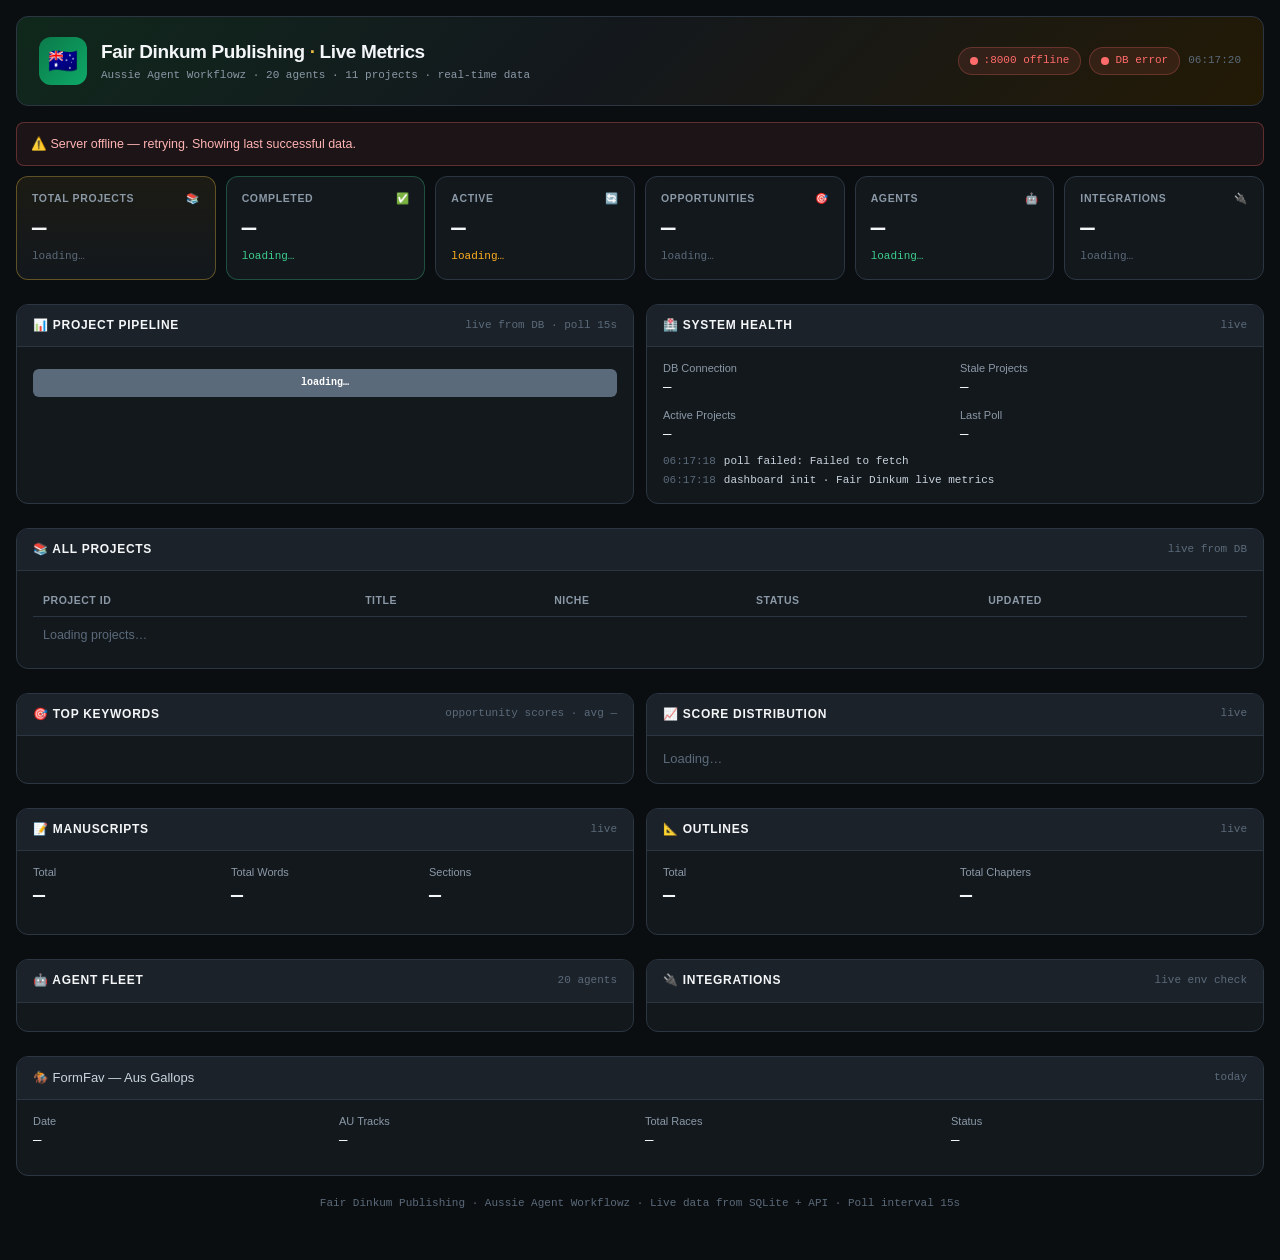
==== dashboard.html @ 92572b6a "Add live metrics dashboard with /metrics/* API endpoints - New app/services/metrics.py — queries SQL" ====
<!DOCTYPE html>
<html lang="en">
<head>
<meta charset="UTF-8">
<meta name="viewport" content="width=device-width, initial-scale=1.0">
<title>Fair Dinkum Publishing — Live Metrics Dashboard</title>
<style>
:root{
  --bg0:#0b0e11;--bg1:#13181d;--bg2:#1b222a;--bg3:#242e38;
  --border:#2b3642;--border2:#3b4a5a;
  --t0:#f4f6f8;--t1:#c9d3dc;--t2:#8b99a7;--t3:#5b6a7a;
  --gold:#e8b93e;--gold-dim:#b8912f;--green:#3ecf8e;--fair:#0b7a4a;
  --blue:#5aa9ff;--purple:#a78bfa;--cyan:#3ed6d2;--red:#ff6b6b;--amber:#ffb020;
  --r:8px;--rl:12px;--mono:'JetBrains Mono',ui-monospace,SFMono-Regular,Menlo,monospace;
  --sans:'Inter',-apple-system,'Segoe UI',sans-serif;
}
*{margin:0;padding:0;box-sizing:border-box}
body{font-family:var(--sans);background:var(--bg0);color:var(--t1);font-size:13px;line-height:1.45;min-height:100vh}
.app{max-width:1280px;margin:0 auto;padding:0 16px 48px}

/* Hero */
.hero{border:1px solid var(--border);border-radius:var(--rl);background:linear-gradient(135deg,#10281c 0%,var(--bg1) 45%,#231a05 100%);padding:20px 22px;margin:16px 0;display:flex;gap:18px;align-items:center;justify-content:space-between;flex-wrap:wrap}
.brand{display:flex;gap:14px;align-items:center}
.logo{width:48px;height:48px;border-radius:12px;background:linear-gradient(135deg,var(--fair),#0ea968);display:flex;align-items:center;justify-content:center;font-size:24px;font-weight:800;color:#fff}
.brand h1{font-size:19px;color:var(--t0);letter-spacing:-.02em}
.brand h1 span{color:var(--gold)}
.sub{font-family:var(--mono);font-size:11px;color:var(--t2);margin-top:3px}
.badges{display:flex;gap:8px;flex-wrap:wrap;align-items:center}
.pill{display:inline-flex;align-items:center;gap:6px;padding:5px 11px;border-radius:20px;font-family:var(--mono);font-size:11px;border:1px solid var(--border)}
.pill.ok{background:rgba(62,207,142,.1);color:var(--green);border-color:rgba(62,207,142,.25)}
.pill.bad{background:rgba(255,107,107,.1);color:var(--red);border-color:rgba(255,107,107,.25)}
.pill.warn{background:rgba(255,176,32,.1);color:var(--amber);border-color:rgba(255,176,32,.25)}
.pill.info{background:rgba(90,169,255,.1);color:var(--blue);border-color:rgba(90,169,255,.25)}
.dot{width:8px;height:8px;border-radius:50%;background:currentColor;animation:pulse 2s infinite}
@keyframes pulse{0%,100%{opacity:1}50%{opacity:.4}}
.clock{font-family:var(--mono);font-size:11px;color:var(--t3)}

/* Cards */
.grid-kpi{display:grid;grid-template-columns:repeat(6,1fr);gap:10px;margin-bottom:12px}
.grid-kpi.four{grid-template-columns:repeat(4,1fr)}
.grid-kpi.three{grid-template-columns:repeat(3,1fr)}
@media(max-width:1100px){.grid-kpi{grid-template-columns:repeat(3,1fr)}.grid-kpi.four{grid-template-columns:repeat(2,1fr)}}
@media(max-width:640px){.grid-kpi,.grid-kpi.four,.grid-kpi.three{grid-template-columns:repeat(2,1fr)}}
.card{background:var(--bg1);border:1px solid var(--border);border-radius:var(--rl);padding:14px 15px;transition:border-color .15s;position:relative;overflow:hidden}
.card:hover{border-color:var(--border2)}
.card .lbl{font-size:10.5px;text-transform:uppercase;letter-spacing:.06em;color:var(--t2);font-weight:600;display:flex;justify-content:space-between;align-items:center;gap:6px}
.card .val{font-family:var(--mono);font-size:24px;font-weight:700;color:var(--t0);margin:6px 0 2px;letter-spacing:-.02em}
.card .val small{font-size:12px;color:var(--t2);font-weight:400}
.card .note{font-family:var(--mono);font-size:11px;color:var(--t3)}
.card .note.good{color:var(--green)}.card .note.warn{color:var(--amber)}.card .note.err{color:var(--red)}
.card.gold{border-color:rgba(232,185,62,.35);background:linear-gradient(180deg,rgba(232,185,62,.08),var(--bg1))}
.card.green{border-color:rgba(62,207,142,.3)}

/* Pipeline bar */
.pipe{display:flex;height:28px;border-radius:6px;overflow:hidden;margin-top:8px;gap:2px}
.pipe span{display:flex;align-items:center;justify-content:center;font-family:var(--mono);font-size:10px;font-weight:700;color:#fff;min-width:30px;transition:width .5s}
.pipe .completed{background:var(--green)}
.pipe .writing{background:var(--blue)}
.pipe .editing{background:var(--purple)}
.pipe .production{background:var(--cyan)}
.pipe .draft{background:var(--t3)}
.pipe .researching{background:var(--amber)}
.pipe .outlining{background:var(--gold)}

/* Sections */
.section{background:var(--bg1);border:1px solid var(--border);border-radius:var(--rl);margin:12px 0;overflow:hidden}
.shead{display:flex;justify-content:space-between;align-items:center;padding:12px 16px;background:var(--bg2);border-bottom:1px solid var(--border);flex-wrap:wrap;gap:8px}
.stitle{font-size:12px;font-weight:700;text-transform:uppercase;letter-spacing:.06em;color:var(--t0)}
.smeta{font-family:var(--mono);font-size:11px;color:var(--t3)}
.sbody{padding:14px 16px}
.two{display:grid;grid-template-columns:1fr 1fr;gap:12px}
@media(max-width:900px){.two{grid-template-columns:1fr}}

/* Tables */
table{width:100%;border-collapse:collapse;font-size:12.5px}
th{text-align:left;font-size:10.5px;text-transform:uppercase;letter-spacing:.05em;color:var(--t2);padding:8px 10px;border-bottom:1px solid var(--border);font-weight:600}
td{padding:9px 10px;border-bottom:1px solid rgba(255,255,255,.04);vertical-align:top}
tr:last-child td{border-bottom:none}
tr:hover td{background:rgba(255,255,255,.015)}
.mono{font-family:var(--mono);font-size:11.5px}
.tag{font-family:var(--mono);font-size:10px;padding:2px 7px;border-radius:5px;background:var(--bg3);border:1px solid var(--border);color:var(--t1);white-space:nowrap}
.tag.live{background:rgba(62,207,142,.12);color:var(--green);border-color:rgba(62,207,142,.3)}
.tag.active{background:rgba(62,207,142,.12);color:var(--green);border-color:rgba(62,207,142,.3)}
.tag.warn{background:rgba(255,176,32,.12);color:var(--amber);border-color:rgba(255,176,32,.3)}
.tag.err{background:rgba(255,107,107,.12);color:var(--red);border-color:rgba(255,107,107,.3)}
.tag.stub{background:rgba(139,153,167,.12);color:var(--t2)}

/* Banners */
.banner{border-radius:var(--r);padding:12px 14px;font-size:12.5px;margin-bottom:10px;border:1px solid}
.banner.warn{background:rgba(255,176,32,.07);border-color:rgba(255,176,32,.3);color:#ffd98a}
.banner.err{background:rgba(255,107,107,.07);border-color:rgba(255,107,107,.3);color:#ffb3b3}
.banner.ok{background:rgba(62,207,142,.07);border-color:rgba(62,207,142,.3);color:#9df0c6}
.banner.info{background:rgba(90,169,255,.07);border-color:rgba(90,169,255,.3);color:#b7d6ff}

/* Agent grid */
.agents{display:grid;grid-template-columns:repeat(auto-fill,minmax(200px,1fr));gap:8px}
.agent{background:var(--bg2);border:1px solid var(--border);border-radius:var(--r);padding:10px 12px;display:flex;align-items:center;gap:10px}
.agent .dot{width:8px;height:8px;border-radius:50%;flex-shrink:0}
.agent .info b{font-size:12px;color:var(--t0);display:block;font-weight:600}
.agent .info span{font-family:var(--mono);font-size:10px;color:var(--t3)}

/* Integrations */
.integ{display:grid;grid-template-columns:repeat(auto-fill,minmax(140px,1fr));gap:8px}
.chip{background:var(--bg2);border:1px solid var(--border);border-radius:var(--r);padding:9px 11px;display:flex;gap:9px;align-items:center}
.chip .ic{font-size:16px}.chip b{font-size:12px;color:var(--t0);display:block;font-weight:600}
.chip span{font-family:var(--mono);font-size:10px}
.chip.ok span{color:var(--green)}
.chip.bad span{color:var(--red)}

/* Score bars */
.score-bar{height:6px;background:var(--bg3);border-radius:3px;overflow:hidden;margin-top:4px}
.score-bar i{display:block;height:100%;border-radius:3px;background:var(--green)}
.score-bar i.mid{background:var(--amber)}.score-bar i.hi{background:var(--red)}

/* Log */
.log{font-family:var(--mono);font-size:11px;max-height:170px;overflow-y:auto;display:flex;flex-direction:column;gap:3px}
.log div{display:flex;gap:8px}.log .lt{color:var(--t3)}

footer{margin-top:18px;font-family:var(--mono);font-size:11px;color:var(--t3);text-align:center;line-height:1.7}
::-webkit-scrollbar{width:6px;height:6px}::-webkit-scrollbar-thumb{background:var(--border);border-radius:3px}
</style>
</head>
<body>
<div class="app">

<div class="hero">
  <div class="brand">
    <div class="logo">🇦🇺</div>
    <div>
      <h1>Fair Dinkum Publishing <span>·</span> Live Metrics</h1>
      <div class="sub">Aussie Agent Workflowz · 20 agents · 11 projects · real-time data</div>
    </div>
  </div>
  <div class="badges">
    <span id="pill8000" class="pill bad"><span class="dot"></span><span>:8000 connecting…</span></span>
    <span id="pillDB" class="pill bad"><span class="dot"></span><span>DB checking…</span></span>
    <span class="clock" id="clock">--:--:--</span>
  </div>
</div>

<div id="offlineBanner" class="banner err" style="display:none">⚠️ Server offline — retrying. Showing last successful data.</div>

<!-- KPI Row -->
<div class="grid-kpi">
  <div class="card gold">
    <div class="lbl">Total Projects <span>📚</span></div>
    <div class="val" id="kProjects">—</div>
    <div class="note" id="kProjectsN">loading…</div>
  </div>
  <div class="card green">
    <div class="lbl">Completed <span>✅</span></div>
    <div class="val" id="kCompleted">—</div>
    <div class="note good" id="kCompletedN">loading…</div>
  </div>
  <div class="card">
    <div class="lbl">Active <span>🔄</span></div>
    <div class="val" id="kActive">—</div>
    <div class="note warn" id="kActiveN">loading…</div>
  </div>
  <div class="card">
    <div class="lbl">Opportunities <span>🎯</span></div>
    <div class="val" id="kOpps">—</div>
    <div class="note" id="kOppsN">loading…</div>
  </div>
  <div class="card">
    <div class="lbl">Agents <span>🤖</span></div>
    <div class="val" id="kAgents">—</div>
    <div class="note good" id="kAgentsN">loading…</div>
  </div>
  <div class="card">
    <div class="lbl">Integrations <span>🔌</span></div>
    <div class="val" id="kInteg">—</div>
    <div class="note" id="kIntegN">loading…</div>
  </div>
</div>

<!-- Pipeline + Health -->
<div class="two">
  <div class="section">
    <div class="shead"><span class="stitle">📊 Project Pipeline</span><span class="smeta" id="pipeMeta">live from DB · poll 15s</span></div>
    <div class="sbody">
      <div class="pipe" id="pipeline"><span style="background:var(--t3);flex:1">loading…</span></div>
      <div style="margin-top:10px;font-family:var(--mono);font-size:11px;color:var(--t3)" id="pipelineLegend"></div>
    </div>
  </div>
  <div class="section">
    <div class="shead"><span class="stitle">🏥 System Health</span><span class="smeta" id="healthMeta">live</span></div>
    <div class="sbody">
      <div id="healthGrid" style="display:grid;grid-template-columns:1fr 1fr;gap:10px">
        <div><div style="font-size:11px;color:var(--t2)">DB Connection</div><div style="font-family:var(--mono);font-size:14px;color:var(--t0)" id="hDb">—</div></div>
        <div><div style="font-size:11px;color:var(--t2)">Stale Projects</div><div style="font-family:var(--mono);font-size:14px;color:var(--t0)" id="hStale">—</div></div>
        <div><div style="font-size:11px;color:var(--t2)">Active Projects</div><div style="font-family:var(--mono);font-size:14px;color:var(--t0)" id="hActive">—</div></div>
        <div><div style="font-size:11px;color:var(--t2)">Last Poll</div><div style="font-family:var(--mono);font-size:14px;color:var(--t0)" id="hLast">—</div></div>
      </div>
      <div class="log" id="sysLog" style="margin-top:10px"></div>
    </div>
  </div>
</div>

<!-- Projects Table -->
<div class="section">
  <div class="shead"><span class="stitle">📚 All Projects</span><span class="smeta" id="projMeta">live from DB</span></div>
  <div class="sbody" style="overflow-x:auto">
    <table>
      <thead><tr><th>Project ID</th><th>Title</th><th>Niche</th><th>Status</th><th>Updated</th></tr></thead>
      <tbody id="projectsBody"><tr><td colspan="5" style="color:var(--t3)">Loading projects…</td></tr></tbody>
    </table>
  </div>
</div>

<!-- Opportunities -->
<div class="two">
  <div class="section">
    <div class="shead"><span class="stitle">🎯 Top Keywords</span><span class="smeta">opportunity scores · avg <span id="oppAvg">—</span></span></div>
    <div class="sbody">
      <div id="oppBars"></div>
    </div>
  </div>
  <div class="section">
    <div class="shead"><span class="stitle">📈 Score Distribution</span><span class="smeta" id="distMeta">live</span></div>
    <div class="sbody">
      <div id="scoreDist" style="display:flex;flex-direction:column;gap:8px">
        <div style="color:var(--t3)">Loading…</div>
      </div>
    </div>
  </div>
</div>

<!-- Manuscripts + Outlines -->
<div class="two">
  <div class="section">
    <div class="shead"><span class="stitle">📝 Manuscripts</span><span class="smeta" id="mssMeta">live</span></div>
    <div class="sbody">
      <div style="display:grid;grid-template-columns:1fr 1fr 1fr;gap:10px;margin-bottom:10px">
        <div><div style="font-size:11px;color:var(--t2)">Total</div><div style="font-family:var(--mono);font-size:20px;font-weight:700;color:var(--t0)" id="mssTotal">—</div></div>
        <div><div style="font-size:11px;color:var(--t2)">Total Words</div><div style="font-family:var(--mono);font-size:20px;font-weight:700;color:var(--t0)" id="mssWords">—</div></div>
        <div><div style="font-size:11px;color:var(--t2)">Sections</div><div style="font-family:var(--mono);font-size:20px;font-weight:700;color:var(--t0)" id="mssSections">—</div></div>
      </div>
    </div>
  </div>
  <div class="section">
    <div class="shead"><span class="stitle">📐 Outlines</span><span class="smeta" id="outMeta">live</span></div>
    <div class="sbody">
      <div style="display:grid;grid-template-columns:1fr 1fr;gap:10px;margin-bottom:10px">
        <div><div style="font-size:11px;color:var(--t2)">Total</div><div style="font-family:var(--mono);font-size:20px;font-weight:700;color:var(--t0)" id="outTotal">—</div></div>
        <div><div style="font-size:11px;color:var(--t2)">Total Chapters</div><div style="font-family:var(--mono);font-size:20px;font-weight:700;color:var(--t0)" id="outChapters">—</div></div>
      </div>
    </div>
  </div>
</div>

<!-- Agents + Integrations -->
<div class="two">
  <div class="section">
    <div class="shead"><span class="stitle">🤖 Agent Fleet</span><span class="smeta" id="agentMeta">20 agents</span></div>
    <div class="sbody"><div class="agents" id="agentGrid"></div></div>
  </div>
  <div class="section">
    <div class="shead"><span class="stitle">🔌 Integrations</span><span class="smeta" id="intMeta">live env check</span></div>
    <div class="sbody"><div class="integ" id="integGrid"></div></div>
  </div>
</div>

<!-- FormFav -->
<div class="section">
  <div class="shead"><span class="sttitle">🏇 FormFav — Aus Gallops</span><span class="smeta" id="ffMeta">today</span></div>
  <div class="sbody">
    <div style="display:grid;grid-template-columns:repeat(4,1fr);gap:10px">
      <div><div style="font-size:11px;color:var(--t2)">Date</div><div style="font-family:var(--mono);font-size:14px;color:var(--t0)" id="ffDate">—</div></div>
      <div><div style="font-size:11px;color:var(--t2)">AU Tracks</div><div style="font-family:var(--mono);font-size:14px;color:var(--t0)" id="ffTracks">—</div></div>
      <div><div style="font-size:11px;color:var(--t2)">Total Races</div><div style="font-family:var(--mono);font-size:14px;color:var(--t0)" id="ffRaces">—</div></div>
      <div><div style="font-size:11px;color:var(--t2)">Status</div><div style="font-family:var(--mono);font-size:14px;color:var(--t0)" id="ffStatus">—</div></div>
    </div>
    <div id="ffTracksList" style="margin-top:10px;font-family:var(--mono);font-size:11px;color:var(--t3)"></div>
  </div>
</div>

<footer>Fair Dinkum Publishing · Aussie Agent Workflowz · Live data from SQLite + API · Poll interval 15s</footer>
</div>

<script>
const POLL_MS = 15000;
const API = 'http://localhost:8000';
let summary = null;
const $ = id => document.getElementById(id);
const log = m => {
  const el = $('sysLog');
  const t = new Date().toTimeString().slice(0,8);
  const d = document.createElement('div');
  d.innerHTML = `<span class="lt">${t}</span><span>${m}</span>`;
  el.prepend(d);
  while (el.children.length > 30) el.lastChild.remove();
};

function tick() { $('clock').textContent = new Date().toTimeString().slice(0,8); }
setInterval(tick, 1000); tick();

function setPill(id, ok, txt) {
  const e = $(id);
  e.className = 'pill ' + (ok ? 'ok' : 'bad');
  e.innerHTML = '<span class="dot"></span><span>' + txt + '</span>';
}

async function jget(path, ms = 5000) {
  const c = new AbortController();
  const t = setTimeout(() => c.abort(), ms);
  try {
    const r = await fetch(API + path, { signal: c.signal });
    clearTimeout(t);
    if (!r.ok) throw new Error(r.status);
    return await r.json();
  } catch(e) { clearTimeout(t); throw e; }
}

async function refreshSummary() {
  try {
    summary = await jget('/metrics/summary');
    setPill('pill8000', true, ':8000 live');
    $('offlineBanner').style.display = 'none';
    renderAll(summary);
    log('summary poll ok');
  } catch(e) {
    setPill('pill8000', false, ':8000 offline');
    $('offlineBanner').style.display = 'block';
    log('poll failed: ' + e.message);
  }
}

async function refreshHealth() {
  try {
    const h = await jget('/metrics/health-workflow');
    $('hActive').textContent = h.active_projects;
    $('hStale').textContent = h.stale_projects;
    $('hLast').textContent = new Date().toLocaleTimeString();
    setPill('pillDB', true, 'DB connected');
  } catch(e) {
    setPill('pillDB', false, 'DB error');
  }
}

function renderAll(s) {
  const p = s.projects;
  const o = s.opportunities;
  const a = s.agents;
  const i = s.integrations;
  const f = s.formfav;
  const m = s.manuscripts;
  const ol = s.outlines;
  const h = s.health;

  // KPIs
  $('kProjects').textContent = p.total;
  $('kProjectsN').textContent = p.total + ' projects in pipeline';

  const completed = (p.stages.COMPLETED || {}).count || 0;
  const writing = (p.stages.WRITING || {}).count || 0;
  $('kCompleted').textContent = completed;
  $('kCompletedN').textContent = ((p.stages.COMPLETED||{}).pct||0) + '% complete';
  $('kActive').textContent = h.active_projects;
  $('kActiveN').textContent = h.stale_projects + ' stale (>7d)';

  $('kOpps').textContent = o.total;
  $('kOppsN').textContent = o.unique_keywords + ' unique keywords';

  $('kAgents').textContent = a.active;
  $('kAgentsN').textContent = a.total + ' registered';

  $('kInteg').textContent = i.configured + '/' + i.total;
  $('kIntegN').textContent = i.pct + '% configured';

  // Pipeline bar
  const stages = p.stages;
  const total = p.total || 1;
  const colors = { COMPLETED:'completed', WRITING:'writing', EDITING:'editing', PRODUCTION:'production', DRAFT:'draft', RESEARCHING:'researching', OUTLINING:'outlining' };
  let pipe = '';
  let legend = '';
  for (const [stage, data] of Object.entries(stages)) {
    const pct = (data.count / total * 100).toFixed(1);
    const cls = colors[stage.toLowerCase()] || 'draft';
    pipe += `<span class="${cls}" style="width:${pct}%" title="${stage}: ${data.count}">${data.count}</span>`;
    legend += `<span style="margin-right:12px"><span style="display:inline-block;width:10px;height:10px;border-radius:2px;background:var(--${cls==='completed'?'green':cls==='writing'?'blue':cls==='editing'?'purple':cls==='production'?'cyan':cls==='researching'?'amber':cls==='outlining'?'gold':'t3'});margin-right:4px"></span>${stage}: ${data.count} (${pct}%)</span>`;
  }
  $('pipeline').innerHTML = pipe;
  $('pipelineLegend').innerHTML = legend;

  // Health
  $('hActive').textContent = h.active_projects;
  $('hStale').textContent = h.stale_projects;

  // Projects table
  const projects = s.projects_list || [];
  if (projects.length) {
    $('projectsBody').innerHTML = projects.slice(0, 20).map(p => {
      const statusCls = p.status === 'COMPLETED' ? 'live' : p.status === 'WRITING' ? 'warn' : 'stub';
      return `<tr><td class="mono">${p.id.slice(0,14)}…</td><td><b>${esc(p.title)}</b></td><td class="mono">${esc(p.niche)}</td><td><span class="tag ${statusCls}">● ${p.status}</span></td><td class="mono">${p.updated_at ? p.updated_at.slice(0,16) : '—'}</td></tr>`;
    }).join('');
  }

  // Opportunities
  if (o.top_keywords && o.top_keywords.length) {
    const maxScore = Math.max(...o.top_keywords.map(k => k.score), 1);
    $('oppBars').innerHTML = o.top_keywords.map(k => {
      const pct = (k.score / maxScore * 100).toFixed(0);
      return `<div style="margin-bottom:6px"><div style="display:flex;justify-content:space-between;font-family:var(--mono);font-size:11px;margin-bottom:2px"><span>${esc(k.keyword)}</span><span>${k.score.toFixed(1)}</span></div><div class="score-bar"><i style="width:${pct}%"></i></div></div>`;
    }).join('');
  }
  $('oppAvg').textContent = o.avg_score ? o.avg_score.toFixed(1) : '—';

  // Score dist
  const dist = o.score_dist || {};
  const distTotal = (dist.high||0) + (dist.medium||0) + (dist.low||0) || 1;
  $('scoreDist').innerHTML = `
    <div><div style="display:flex;justify-content:space-between;font-size:11px"><span style="color:var(--green)">High (70+)</span><span style="font-family:var(--mono)">${dist.high||0}</span></div><div class="score-bar"><i style="width:${(dist.high||0)/distTotal*100}%"></i></div></div>
    <div><div style="display:flex;justify-content:space-between;font-size:11px"><span style="color:var(--amber)">Medium (40-69)</span><span style="font-family:var(--mono)">${dist.medium||0}</span></div><div class="score-bar"><i class="mid" style="width:${(dist.medium||0)/distTotal*100}%"></i></div></div>
    <div><div style="display:flex;justify-content:space-between;font-size:11px"><span style="color:var(--red)">Low (&lt;40)</span><span style="font-family:var(--mono)">${dist.low||0}</span></div><div class="score-bar"><i class="hi" style="width:${(dist.low||0)/distTotal*100}%"></i></div></div>
  `;

  // Manuscripts
  $('mssTotal').textContent = m.total_manuscripts;
  $('mssWords').textContent = (m.total_words || 0).toLocaleString();
  $('mssSections').textContent = m.total_sections;

  // Outlines
  $('outTotal').textContent = ol.total_outlines;
  $('outChapters').textContent = ol.total_chapters;

  // Agents
  $('agentGrid').innerHTML = a.agents.map(ag =>
    `<div class="agent"><div class="dot" style="background:var(--green)"></div><div class="info"><b>${esc(ag.name)}</b><span>${esc(ag.desc)}</span></div></div>`
  ).join('');

  // Integrations
  const ic = { Gmail:'📧', 'Google Drive':'📄', Airtable:'🗄️', Stripe:'💳', Gumroad:'🛍️', GitHub:'🐙', Obsidian:'💎', Commasio:'🔗', FormFav:'🏇', Ollama:'🦙', Square:'⬛', Reddit:'👽' };
  $('integGrid').innerHTML = Object.entries(i.integrations).map(([name, ok]) =>
    `<div class="chip ${ok?'ok':'bad'}"><span class="ic">${ic[name]||'📦'}</span><div><b>${name}</b><span>${ok?'● active':'○ not set'}</span></div></div>`
  ).join('');

  // FormFav
  $('ffDate').textContent = f.date;
  $('ffTracks').textContent = f.au_tracks;
  $('ffRaces').textContent = f.total_races;
  $('ffStatus').textContent = f.fetched ? 'fetched' : 'not yet';
  $('ffTracksList').textContent = f.tracks && f.tracks.length ? 'Tracks: ' + f.tracks.join(', ') : 'No data — run formfav fetch';
}

function esc(s) { const d = document.createElement('div'); d.textContent = String(s); return d.innerHTML; }

(async function init() {
  log('dashboard init · Fair Dinkum live metrics');
  await refreshSummary();
  await refreshHealth();
  setInterval(refreshSummary, POLL_MS);
  setInterval(refreshHealth, POLL_MS * 2);
})();
</script>
</body>
</html>
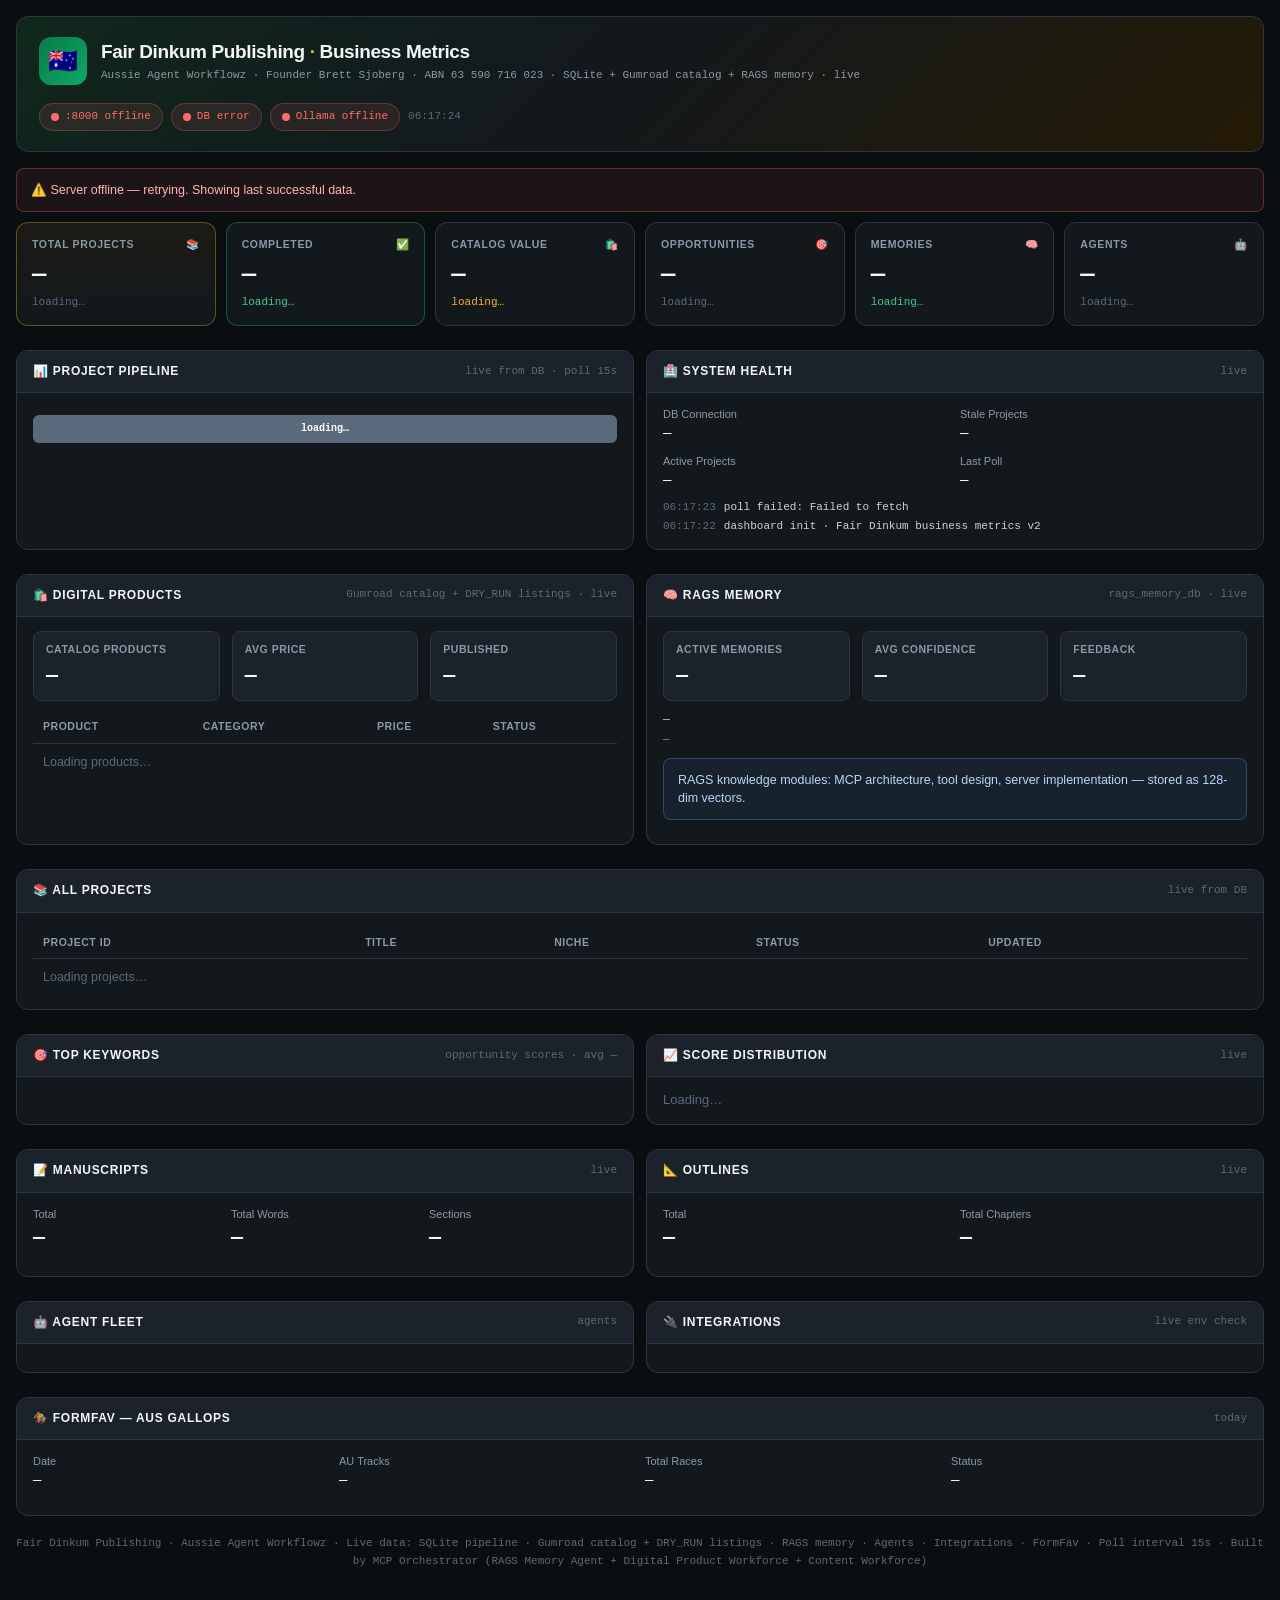
==== commit 80042c86: "Add blog: 3 posts, about page, RSS feed, CSS" ====
--- a/dashboard.html
+++ b/dashboard.html
@@ -3,19 +3,20 @@
 <head>
 <meta charset="UTF-8">
 <meta name="viewport" content="width=device-width, initial-scale=1.0">
-<title>Fair Dinkum Publishing — Live Metrics Dashboard</title>
+<title>Fair Dinkum Publishing — Business Metrics Dashboard</title>
 <style>
 :root{
   --bg0:#0b0e11;--bg1:#13181d;--bg2:#1b222a;--bg3:#242e38;
   --border:#2b3642;--border2:#3b4a5a;
   --t0:#f4f6f8;--t1:#c9d3dc;--t2:#8b99a7;--t3:#5b6a7a;
-  --gold:#e8b93e;--gold-dim:#b8912f;--green:#3ecf8e;--fair:#0b7a4a;
+  --gold:#e8b93e;--green:#3ecf8e;--fair:#0b7a4a;
   --blue:#5aa9ff;--purple:#a78bfa;--cyan:#3ed6d2;--red:#ff6b6b;--amber:#ffb020;
   --r:8px;--rl:12px;--mono:'JetBrains Mono',ui-monospace,SFMono-Regular,Menlo,monospace;
   --sans:'Inter',-apple-system,'Segoe UI',sans-serif;
 }
 *{margin:0;padding:0;box-sizing:border-box}
 body{font-family:var(--sans);background:var(--bg0);color:var(--t1);font-size:13px;line-height:1.45;min-height:100vh}
+a{color:var(--gold)}
 .app{max-width:1280px;margin:0 auto;padding:0 16px 48px}
 
 /* Hero */
@@ -30,7 +31,6 @@
 .pill.ok{background:rgba(62,207,142,.1);color:var(--green);border-color:rgba(62,207,142,.25)}
 .pill.bad{background:rgba(255,107,107,.1);color:var(--red);border-color:rgba(255,107,107,.25)}
 .pill.warn{background:rgba(255,176,32,.1);color:var(--amber);border-color:rgba(255,176,32,.25)}
-.pill.info{background:rgba(90,169,255,.1);color:var(--blue);border-color:rgba(90,169,255,.25)}
 .dot{width:8px;height:8px;border-radius:50%;background:currentColor;animation:pulse 2s infinite}
 @keyframes pulse{0%,100%{opacity:1}50%{opacity:.4}}
 .clock{font-family:var(--mono);font-size:11px;color:var(--t3)}
@@ -38,10 +38,8 @@
 /* Cards */
 .grid-kpi{display:grid;grid-template-columns:repeat(6,1fr);gap:10px;margin-bottom:12px}
 .grid-kpi.four{grid-template-columns:repeat(4,1fr)}
-.grid-kpi.three{grid-template-columns:repeat(3,1fr)}
-@media(max-width:1100px){.grid-kpi{grid-template-columns:repeat(3,1fr)}.grid-kpi.four{grid-template-columns:repeat(2,1fr)}}
-@media(max-width:640px){.grid-kpi,.grid-kpi.four,.grid-kpi.three{grid-template-columns:repeat(2,1fr)}}
-.card{background:var(--bg1);border:1px solid var(--border);border-radius:var(--rl);padding:14px 15px;transition:border-color .15s;position:relative;overflow:hidden}
+@keyframes fadein{from{opacity:.35;transform:translateY(2px)}to{opacity:1;transform:none}}
+.card{background:var(--bg1);border:1px solid var(--border);border-radius:var(--rl);padding:14px 15px;transition:border-color .15s;position:relative;overflow:hidden;animation:fadein .5s ease}
 .card:hover{border-color:var(--border2)}
 .card .lbl{font-size:10.5px;text-transform:uppercase;letter-spacing:.06em;color:var(--t2);font-weight:600;display:flex;justify-content:space-between;align-items:center;gap:6px}
 .card .val{font-family:var(--mono);font-size:24px;font-weight:700;color:var(--t0);margin:6px 0 2px;letter-spacing:-.02em}
@@ -69,7 +67,8 @@
 .smeta{font-family:var(--mono);font-size:11px;color:var(--t3)}
 .sbody{padding:14px 16px}
 .two{display:grid;grid-template-columns:1fr 1fr;gap:12px}
-@media(max-width:900px){.two{grid-template-columns:1fr}}
+.three{display:grid;grid-template-columns:1fr 1fr 1fr;gap:12px}
+@media(max-width:1000px){.two,.three{grid-template-columns:1fr}}
 
 /* Tables */
 table{width:100%;border-collapse:collapse;font-size:12.5px}
@@ -79,9 +78,8 @@
 tr:hover td{background:rgba(255,255,255,.015)}
 .mono{font-family:var(--mono);font-size:11.5px}
 .tag{font-family:var(--mono);font-size:10px;padding:2px 7px;border-radius:5px;background:var(--bg3);border:1px solid var(--border);color:var(--t1);white-space:nowrap}
-.tag.live{background:rgba(62,207,142,.12);color:var(--green);border-color:rgba(62,207,142,.3)}
-.tag.active{background:rgba(62,207,142,.12);color:var(--green);border-color:rgba(62,207,142,.3)}
-.tag.warn{background:rgba(255,176,32,.12);color:var(--amber);border-color:rgba(255,176,32,.3)}
+.tag.live,.tag.active,.tag.published{background:rgba(62,207,142,.12);color:var(--green);border-color:rgba(62,207,142,.3)}
+.tag.warn,.tag.dry_run{background:rgba(255,176,32,.12);color:var(--amber);border-color:rgba(255,176,32,.3)}
 .tag.err{background:rgba(255,107,107,.12);color:var(--red);border-color:rgba(255,107,107,.3)}
 .tag.stub{background:rgba(139,153,167,.12);color:var(--t2)}
 
@@ -107,6 +105,12 @@
 .chip.ok span{color:var(--green)}
 .chip.bad span{color:var(--red)}
 
+/* Mini stat tiles */
+.tile{background:var(--bg2);border:1px solid var(--border);border-radius:var(--r);padding:10px 12px}
+.tile .t{font-size:10.5px;text-transform:uppercase;letter-spacing:.05em;color:var(--t2);font-weight:600}
+.tile .v{font-family:var(--mono);font-size:20px;font-weight:700;color:var(--t0);margin-top:4px}
+.tile .v small{font-size:11px;color:var(--t2);font-weight:400}
+
 /* Score bars */
 .score-bar{height:6px;background:var(--bg3);border-radius:3px;overflow:hidden;margin-top:4px}
 .score-bar i{display:block;height:100%;border-radius:3px;background:var(--green)}
@@ -127,13 +131,14 @@
   <div class="brand">
     <div class="logo">🇦🇺</div>
     <div>
-      <h1>Fair Dinkum Publishing <span>·</span> Live Metrics</h1>
-      <div class="sub">Aussie Agent Workflowz · 20 agents · 11 projects · real-time data</div>
+      <h1>Fair Dinkum Publishing <span>·</span> Business Metrics</h1>
+      <div class="sub">Aussie Agent Workflowz · Founder Brett Sjoberg · ABN 63 590 716 023 · SQLite + Gumroad catalog + RAGS memory · live</div>
     </div>
   </div>
   <div class="badges">
     <span id="pill8000" class="pill bad"><span class="dot"></span><span>:8000 connecting…</span></span>
     <span id="pillDB" class="pill bad"><span class="dot"></span><span>DB checking…</span></span>
+    <span id="pillOllama" class="pill bad"><span class="dot"></span><span>Ollama checking…</span></span>
     <span class="clock" id="clock">--:--:--</span>
   </div>
 </div>
@@ -153,9 +158,9 @@
     <div class="note good" id="kCompletedN">loading…</div>
   </div>
   <div class="card">
-    <div class="lbl">Active <span>🔄</span></div>
-    <div class="val" id="kActive">—</div>
-    <div class="note warn" id="kActiveN">loading…</div>
+    <div class="lbl">Catalog Value <span>🛍️</span></div>
+    <div class="val" id="kCatalog">—</div>
+    <div class="note warn" id="kCatalogN">loading…</div>
   </div>
   <div class="card">
     <div class="lbl">Opportunities <span>🎯</span></div>
@@ -163,18 +168,18 @@
     <div class="note" id="kOppsN">loading…</div>
   </div>
   <div class="card">
+    <div class="lbl">Memories <span>🧠</span></div>
+    <div class="val" id="kMem">—</div>
+    <div class="note good" id="kMemN">loading…</div>
+  </div>
+  <div class="card">
     <div class="lbl">Agents <span>🤖</span></div>
     <div class="val" id="kAgents">—</div>
-    <div class="note good" id="kAgentsN">loading…</div>
-  </div>
-  <div class="card">
-    <div class="lbl">Integrations <span>🔌</span></div>
-    <div class="val" id="kInteg">—</div>
-    <div class="note" id="kIntegN">loading…</div>
-  </div>
-</div>
-
-<!-- Pipeline + Health -->
+    <div class="note" id="kAgentsN">loading…</div>
+  </div>
+</div>
+
+<!-- Pipeline + Health + Products mini -->
 <div class="two">
   <div class="section">
     <div class="shead"><span class="stitle">📊 Project Pipeline</span><span class="smeta" id="pipeMeta">live from DB · poll 15s</span></div>
@@ -193,6 +198,39 @@
         <div><div style="font-size:11px;color:var(--t2)">Last Poll</div><div style="font-family:var(--mono);font-size:14px;color:var(--t0)" id="hLast">—</div></div>
       </div>
       <div class="log" id="sysLog" style="margin-top:10px"></div>
+    </div>
+  </div>
+</div>
+
+<!-- Products + Memory -->
+<div class="two">
+  <div class="section">
+    <div class="shead"><span class="stitle">🛍️ Digital Products</span><span class="smeta" id="prodMeta">Gumroad catalog + DRY_RUN listings · live</span></div>
+    <div class="sbody">
+      <div class="three" style="margin-bottom:10px">
+        <div class="tile"><div class="t">Catalog products</div><div class="v" id="pCount">—</div></div>
+        <div class="tile"><div class="t">Avg price</div><div class="v" id="pAvg">—</div></div>
+        <div class="tile"><div class="t">Published</div><div class="v" id="pPub">—</div></div>
+      </div>
+      <div style="max-height:240px;overflow-y:auto">
+        <table>
+          <thead><tr><th>Product</th><th>Category</th><th>Price</th><th>Status</th></tr></thead>
+          <tbody id="productsBody"><tr><td colspan="4" style="color:var(--t3)">Loading products…</td></tr></tbody>
+        </table>
+      </div>
+    </div>
+  </div>
+  <div class="section">
+    <div class="shead"><span class="stitle">🧠 RAGS Memory</span><span class="smeta" id="memMeta">rags_memory_db · live</span></div>
+    <div class="sbody">
+      <div class="three" style="margin-bottom:10px">
+        <div class="tile"><div class="t">Active memories</div><div class="v" id="mTotal">—</div></div>
+        <div class="tile"><div class="t">Avg confidence</div><div class="v" id="mConf">—</div></div>
+        <div class="tile"><div class="t">Feedback</div><div class="v" id="mFb">—</div></div>
+      </div>
+      <div style="margin-top:4px" class="mono" id="mTypes">—</div>
+      <div style="margin-top:4px;font-family:var(--mono);font-size:11px;color:var(--t2)" id="mModules">—</div>
+      <div class="banner info" style="margin-top:10px" id="memBanner">RAGS knowledge modules: MCP architecture, tool design, server implementation — stored as 128-dim vectors.</div>
     </div>
   </div>
 </div>
@@ -252,7 +290,7 @@
 <!-- Agents + Integrations -->
 <div class="two">
   <div class="section">
-    <div class="shead"><span class="stitle">🤖 Agent Fleet</span><span class="smeta" id="agentMeta">20 agents</span></div>
+    <div class="shead"><span class="stitle">🤖 Agent Fleet</span><span class="smeta" id="agentMeta">agents</span></div>
     <div class="sbody"><div class="agents" id="agentGrid"></div></div>
   </div>
   <div class="section">
@@ -263,7 +301,7 @@
 
 <!-- FormFav -->
 <div class="section">
-  <div class="shead"><span class="sttitle">🏇 FormFav — Aus Gallops</span><span class="smeta" id="ffMeta">today</span></div>
+  <div class="shead"><span class="stitle">🏇 FormFav — Aus Gallops</span><span class="smeta" id="ffMeta">today</span></div>
   <div class="sbody">
     <div style="display:grid;grid-template-columns:repeat(4,1fr);gap:10px">
       <div><div style="font-size:11px;color:var(--t2)">Date</div><div style="font-family:var(--mono);font-size:14px;color:var(--t0)" id="ffDate">—</div></div>
@@ -275,13 +313,13 @@
   </div>
 </div>
 
-<footer>Fair Dinkum Publishing · Aussie Agent Workflowz · Live data from SQLite + API · Poll interval 15s</footer>
+<footer>Fair Dinkum Publishing · Aussie Agent Workflowz · Live data: SQLite pipeline · Gumroad catalog + DRY_RUN listings · RAGS memory · Agents · Integrations · FormFav · Poll interval 15s · Built by MCP Orchestrator (RAGS Memory Agent + Digital Product Workforce + Content Workforce)</footer>
 </div>
 
 <script>
 const POLL_MS = 15000;
 const API = 'http://localhost:8000';
-let summary = null;
+let lastData = null;
 const $ = id => document.getElementById(id);
 const log = m => {
   const el = $('sysLog');
@@ -312,13 +350,18 @@
   } catch(e) { clearTimeout(t); throw e; }
 }
 
-async function refreshSummary() {
+async function refreshAll() {
   try {
-    summary = await jget('/metrics/summary');
+    const [s, pr, mem] = await Promise.all([
+      jget('/metrics/summary'),
+      jget('/metrics/products'),
+      jget('/metrics/memory'),
+    ]);
+    lastData = { summary: s, products: pr, memory: mem };
     setPill('pill8000', true, ':8000 live');
     $('offlineBanner').style.display = 'none';
-    renderAll(summary);
-    log('summary poll ok');
+    renderAll(lastData);
+    log('poll ok · ' + s.projects.total + ' projects · ' + pr.catalog_count + ' catalog · ' + mem.active + ' memories');
   } catch(e) {
     setPill('pill8000', false, ':8000 offline');
     $('offlineBanner').style.display = 'block';
@@ -332,53 +375,50 @@
     $('hActive').textContent = h.active_projects;
     $('hStale').textContent = h.stale_projects;
     $('hLast').textContent = new Date().toLocaleTimeString();
-    setPill('pillDB', true, 'DB connected');
+    const health = await jget('/metrics/health');
+    setPill('pillDB', health.db_connected, 'DB ' + (health.db_connected ? 'connected' : 'error'));
   } catch(e) {
     setPill('pillDB', false, 'DB error');
   }
+  try {
+    const om = await jget('/ollama/api/tags', 3000).catch(() => jget('http://localhost:11434/api/tags', 3000));
+    const n = (om.models || []).length;
+    setPill('pillOllama', true, 'Ollama · ' + n + ' models');
+  } catch(e) {
+    setPill('pillOllama', false, 'Ollama offline');
+  }
 }
 
-function renderAll(s) {
-  const p = s.projects;
-  const o = s.opportunities;
-  const a = s.agents;
-  const i = s.integrations;
-  const f = s.formfav;
-  const m = s.manuscripts;
-  const ol = s.outlines;
-  const h = s.health;
+function renderAll({ summary: s, products: pr, memory: mem }) {
+  const p = s.projects, o = s.opportunities, a = s.agents, i = s.integrations, f = s.formfav, m = s.manuscripts, ol = s.outlines, h = s.health;
 
   // KPIs
   $('kProjects').textContent = p.total;
   $('kProjectsN').textContent = p.total + ' projects in pipeline';
-
   const completed = (p.stages.COMPLETED || {}).count || 0;
   const writing = (p.stages.WRITING || {}).count || 0;
   $('kCompleted').textContent = completed;
-  $('kCompletedN').textContent = ((p.stages.COMPLETED||{}).pct||0) + '% complete';
-  $('kActive').textContent = h.active_projects;
-  $('kActiveN').textContent = h.stale_projects + ' stale (>7d)';
-
+  $('kCompletedN').textContent = ((p.stages.COMPLETED||{}).pct||0) + '% complete · ' + writing + ' writing';
+  $('kCatalog').textContent = '$' + pr.catalog_total_value.toLocaleString();
+  $('kCatalogN').textContent = pr.catalog_count + ' products · $' + pr.catalog_avg_price + ' avg · ' + pr.published_count + ' published';
   $('kOpps').textContent = o.total;
   $('kOppsN').textContent = o.unique_keywords + ' unique keywords';
-
+  $('kMem').textContent = mem.active;
+  $('kMemN').textContent = mem.total + ' total · ' + (mem.memories_by_type.semantic||0) + ' semantic / ' + (mem.memories_by_type.fact||0) + ' fact';
   $('kAgents').textContent = a.active;
   $('kAgentsN').textContent = a.total + ' registered';
-
-  $('kInteg').textContent = i.configured + '/' + i.total;
-  $('kIntegN').textContent = i.pct + '% configured';
 
   // Pipeline bar
   const stages = p.stages;
   const total = p.total || 1;
-  const colors = { COMPLETED:'completed', WRITING:'writing', EDITING:'editing', PRODUCTION:'production', DRAFT:'draft', RESEARCHING:'researching', OUTLINING:'outlining' };
-  let pipe = '';
-  let legend = '';
+  const colorMap = { COMPLETED:'completed', WRITING:'writing', EDITING:'editing', PRODUCTION:'production', DRAFT:'draft', RESEARCHING:'researching', OUTLINING:'outlining' };
+  const varColor = { completed:'green', writing:'blue', editing:'purple', production:'cyan', researching:'amber', outlining:'gold', draft:'t3' };
+  let pipe = '', legend = '';
   for (const [stage, data] of Object.entries(stages)) {
     const pct = (data.count / total * 100).toFixed(1);
-    const cls = colors[stage.toLowerCase()] || 'draft';
+    const cls = colorMap[stage.toUpperCase()] || 'draft';
     pipe += `<span class="${cls}" style="width:${pct}%" title="${stage}: ${data.count}">${data.count}</span>`;
-    legend += `<span style="margin-right:12px"><span style="display:inline-block;width:10px;height:10px;border-radius:2px;background:var(--${cls==='completed'?'green':cls==='writing'?'blue':cls==='editing'?'purple':cls==='production'?'cyan':cls==='researching'?'amber':cls==='outlining'?'gold':'t3'});margin-right:4px"></span>${stage}: ${data.count} (${pct}%)</span>`;
+    legend += `<span style="margin-right:12px"><span style="display:inline-block;width:10px;height:10px;border-radius:2px;background:var(--${varColor[cls]||'t3'});margin-right:4px"></span>${stage}: ${data.count} (${pct}%)</span>`;
   }
   $('pipeline').innerHTML = pipe;
   $('pipelineLegend').innerHTML = legend;
@@ -387,12 +427,41 @@
   $('hActive').textContent = h.active_projects;
   $('hStale').textContent = h.stale_projects;
 
+  // Products
+  $('pCount').textContent = pr.catalog_count;
+  $('pAvg').textContent = '$' + pr.catalog_avg_price;
+  $('pPub').textContent = pr.published_count + ' live';
+  const prodRows = [];
+  for (const prod of pr.products.slice(0, 20)) {
+    const listing = pr.listings.find(l => (l.name||'').toLowerCase() === (prod.name||'').toLowerCase());
+    const status = listing ? listing.status : 'catalog';
+    const cls = status === 'published' ? 'live' : status === 'catalog' ? 'stub' : 'dry_run';
+    const lbl = status === 'published' ? '● published' : status === 'catalog' ? '○ catalog' : '◐ ' + status;
+    prodRows.push(`<tr><td><b>${esc(prod.name)}</b><br><span class="mono">${esc(prod.slug||'')}</span></td><td><span class="tag">${esc(prod.category||'—')}</span></td><td class="mono">$${prod.price}</td><td><span class="tag ${cls}">${lbl}</span></td></tr>`);
+  }
+  const dry = pr.listings.filter(l => !pr.products.some(x => (x.name||'').toLowerCase() === (l.name||'').toLowerCase()));
+  for (const l of dry.slice(0, 10)) {
+    prodRows.push(`<tr><td><b>${esc(l.name)}</b><br><span class="mono">${esc(l.file)}</span></td><td><span class="tag">—</span></td><td class="mono">$${l.price}</td><td><span class="tag dry_run">◐ ${esc(l.status)}</span></td></tr>`);
+  }
+  $('productsBody').innerHTML = prodRows.length ? prodRows.join('') : `<tr><td colspan="4" style="color:var(--t3)">No products found.</td></tr>`;
+  $('prodMeta').textContent = `category total value $${pr.catalog_total_value} · ${pr.listings_count} listings · ${pr.categories.join(', ')}`;
+
+  // Memory
+  $('mTotal').textContent = mem.active + '/' + mem.total;
+  $('mConf').textContent = (mem.avg_confidence * 100).toFixed(0) + '%';
+  $('mFb').textContent = mem.feedbacks;
+  const tb = mem.memories_by_type || {};
+  $('mTypes').innerHTML = Object.entries(tb).map(([k, v]) => `<span class="tag">${esc(k)}: ${v}</span>`).join(' ') || '<span class="tag">no memories</span>';
+  const mods = mem.modules || {};
+  const modNames = { '1':'Core concepts', '2':'Tool design', '3':'Server impl', '4':'Ops', '5':'Workflows' };
+  $('mModules').textContent = 'modules: ' + Object.entries(mods).map(([k, v]) => `${modNames[k]||k} ×${v}`).join(' · ') || '—';
+
   // Projects table
   const projects = s.projects_list || [];
   if (projects.length) {
-    $('projectsBody').innerHTML = projects.slice(0, 20).map(p => {
-      const statusCls = p.status === 'COMPLETED' ? 'live' : p.status === 'WRITING' ? 'warn' : 'stub';
-      return `<tr><td class="mono">${p.id.slice(0,14)}…</td><td><b>${esc(p.title)}</b></td><td class="mono">${esc(p.niche)}</td><td><span class="tag ${statusCls}">● ${p.status}</span></td><td class="mono">${p.updated_at ? p.updated_at.slice(0,16) : '—'}</td></tr>`;
+    $('projectsBody').innerHTML = projects.slice(0, 20).map(pj => {
+      const statusCls = pj.status === 'COMPLETED' ? 'live' : pj.status === 'WRITING' ? 'warn' : 'stub';
+      return `<tr><td class="mono">${esc(pj.id.slice(0,14))}…</td><td><b>${esc(pj.title)}</b></td><td class="mono">${esc(pj.niche)}</td><td><span class="tag ${statusCls}">● ${esc(pj.status)}</span></td><td class="mono">${pj.updated_at ? esc(pj.updated_at.slice(0,16)) : '—'}</td></tr>`;
     }).join('');
   }
 
@@ -406,7 +475,6 @@
   }
   $('oppAvg').textContent = o.avg_score ? o.avg_score.toFixed(1) : '—';
 
-  // Score dist
   const dist = o.score_dist || {};
   const distTotal = (dist.high||0) + (dist.medium||0) + (dist.low||0) || 1;
   $('scoreDist').innerHTML = `
@@ -428,12 +496,14 @@
   $('agentGrid').innerHTML = a.agents.map(ag =>
     `<div class="agent"><div class="dot" style="background:var(--green)"></div><div class="info"><b>${esc(ag.name)}</b><span>${esc(ag.desc)}</span></div></div>`
   ).join('');
+  $('agentMeta').textContent = a.active + '/' + a.total + ' active';
 
   // Integrations
-  const ic = { Gmail:'📧', 'Google Drive':'📄', Airtable:'🗄️', Stripe:'💳', Gumroad:'🛍️', GitHub:'🐙', Obsidian:'💎', Commasio:'🔗', FormFav:'🏇', Ollama:'🦙', Square:'⬛', Reddit:'👽' };
+  const ic = { Gmail:'📧', 'Google Drive':'📄', Airtable:'🗄️', Stripe:'💳', Gumroad:'🛍️', GitHub:'🐙', Obsidian:'💎', Composio:'🔗', FormFav:'🏇', Ollama:'🦙', Square:'⬛', Reddit:'👽' };
   $('integGrid').innerHTML = Object.entries(i.integrations).map(([name, ok]) =>
-    `<div class="chip ${ok?'ok':'bad'}"><span class="ic">${ic[name]||'📦'}</span><div><b>${name}</b><span>${ok?'● active':'○ not set'}</span></div></div>`
+    `<div class="chip ${ok?'ok':'bad'}"><span class="ic">${ic[name]||'📦'}</span><div><b>${esc(name)}</b><span>${ok?'● active':'○ not set'}</span></div></div>`
   ).join('');
+  $('intMeta').textContent = i.configured + '/' + i.total + ' configured (' + i.pct + '%)';
 
   // FormFav
   $('ffDate').textContent = f.date;
@@ -441,17 +511,24 @@
   $('ffRaces').textContent = f.total_races;
   $('ffStatus').textContent = f.fetched ? 'fetched' : 'not yet';
   $('ffTracksList').textContent = f.tracks && f.tracks.length ? 'Tracks: ' + f.tracks.join(', ') : 'No data — run formfav fetch';
+
+  // section metas
+  $('projMeta').textContent = projects.length + ' projects · updated ' + new Date().toLocaleTimeString();
+  $('mssMeta').textContent = 'live';
+  $('outMeta').textContent = 'live';
+  $('distMeta').textContent = o.total + ' scored opportunities';
+  $('ffMeta').textContent = 'today ' + f.date;
 }
 
 function esc(s) { const d = document.createElement('div'); d.textContent = String(s); return d.innerHTML; }
 
 (async function init() {
-  log('dashboard init · Fair Dinkum live metrics');
-  await refreshSummary();
+  log('dashboard init · Fair Dinkum business metrics v2');
   await refreshHealth();
-  setInterval(refreshSummary, POLL_MS);
+  await refreshAll();
+  setInterval(refreshAll, POLL_MS);
   setInterval(refreshHealth, POLL_MS * 2);
 })();
 </script>
 </body>
-</html>
+</html>
